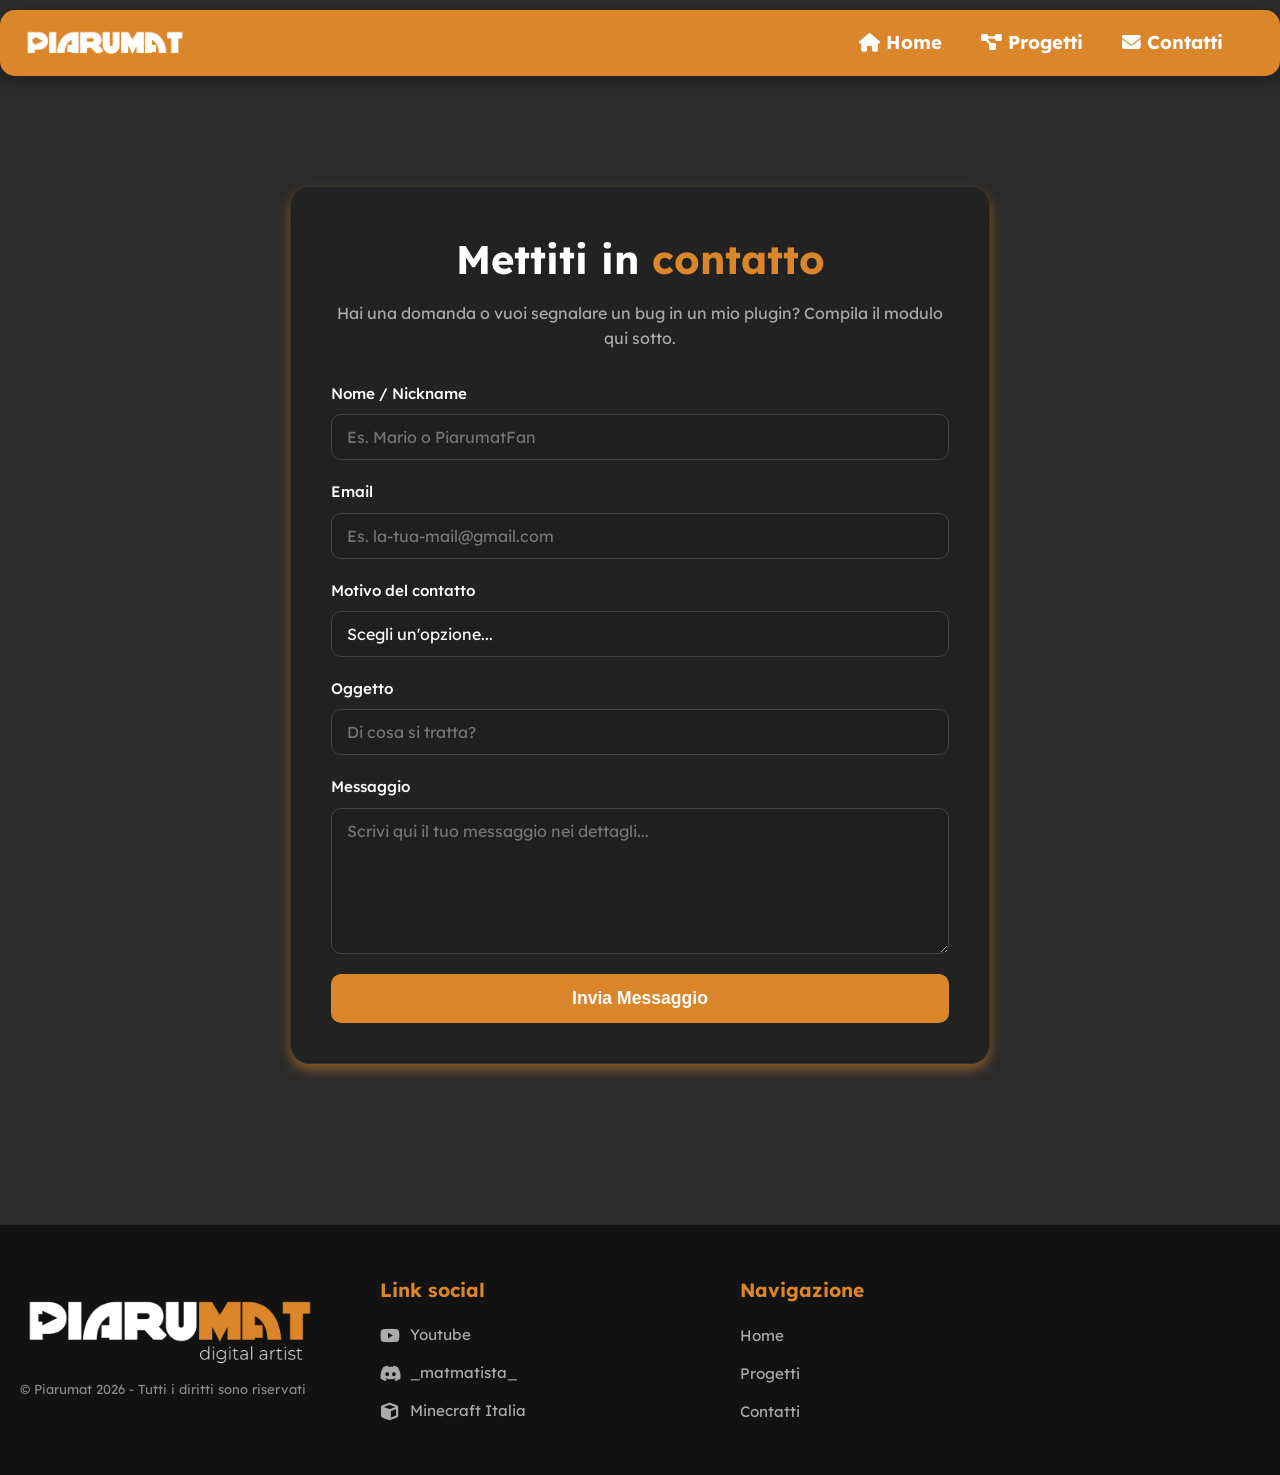
==== contatti.html @ 78df199c "Piarumat Website v2.0" ====
<!DOCTYPE html>
<html lang="it">
<head>
    <meta charset="UTF-8">
    <meta name="viewport" content="width=device-width, initial-scale=1.0">
    <title>Piarumat | Contatti</title>
    <link rel="stylesheet" href="style.css">
    <link rel="preconnect" href="https://fonts.googleapis.com">
    <link rel="preconnect" href="https://fonts.gstatic.com" crossorigin>
    <link href="https://fonts.googleapis.com/css2?family=Lexend:wght@100..900&display=swap" rel="stylesheet">
    <link rel="stylesheet" href="https://cdnjs.cloudflare.com/ajax/libs/font-awesome/6.4.0/css/all.min.css">
    <link rel="stylesheet" href="https://unpkg.com/aos@next/dist/aos.css" />
    <link rel="icon" type="image/png" href="icon.png">
</head>
<body>
    <video autoplay loop muted playsinline id="video-sfondo">
        <source src="background.mp4" type="video/mp4">
        Il tuo browser non supporta i video come sfondo.
    </video>
    <header>
    <div class="logo-container">
        <img src="logo.png" alt="Piarumat Logo" class="site-logo">
    </div>
    
    <nav id="nav-menu">
        <ul>
            <li><a href="index.html"><i class="fa-solid fa-house"></i>  Home</a></li>
            <li><a href="progetti.html"><i class="fa-solid fa-diagram-project"></i>  Progetti</a></li>
            <li><a href="contatti.html" class="pagina-corrente"><i class="fa-solid fa-envelope"></i>  Contatti</a></li>
        </ul>
    </nav>

    <button class="hamburger-btn" id="hamburger">
        <span></span>
        <span></span>
        <span></span>
    </button>
</header>
    <section class="contatti-section">
        <div class="contatti-container" data-aos="fade-up">
            <h2 data-aos="fade-up" data-aos-delay="100">Mettiti in <span>contatto</span></h2>
            <p class="sottotitolo"data-aos="fade-up" data-aos-delay="300">Hai una domanda o vuoi segnalare un bug in un mio plugin? Compila il modulo qui sotto.</p>
            <form id="contact-form">
                
                <input type="hidden" name="access_key" value="6b09fd2a-68c2-4d21-bdc4-8a108caff686">
                
                <input type="hidden" name="subject" id="hidden-subject">

                <div class="input-group">
                    <label for="nome">Nome / Nickname</label>
                    <input type="text" id="nome" name="name" required placeholder="Es. Mario o PiarumatFan">
                </div>

                <div class="input-group">
                    <label for="email">Email</label>
                    <input type="email" id="email" name="email" required placeholder="Es. la-tua-mail@gmail.com">
                </div>

                <div class="input-group">
                    <label for="categoria">Motivo del contatto</label>
                    <select id="categoria" required>
                        <option value="" disabled selected>Scegli un'opzione...</option>
                        <option value="[Info Generiche]">Informazioni Generali</option>
                        <option value="[Bug Report]">Segnalazione Bug (Plugin)</option>
                    </select>
                </div>

                <div class="input-group">
                    <label for="oggetto-utente">Oggetto</label>
                    <input type="text" id="oggetto-utente" required placeholder="Di cosa si tratta?">
                </div>

                <div class="input-group">
                    <label for="messaggio">Messaggio</label>
                    <textarea id="messaggio" name="message" rows="6" required placeholder="Scrivi qui il tuo messaggio nei dettagli..."></textarea>
                </div>

                <button type="submit" class="bottone-invia">Invia Messaggio</button>
            </form>

            <div id="form-result" class="form-result"></div>
        </div>
    </section>

    <script src="contatti.js"></script>
    <script src="hamburger.js"></script>
    <script src="https://unpkg.com/aos@next/dist/aos.js"></script>
<script>
  AOS.init({
    duration: 1000, // Durata standard dell'animazione (1 secondo)
    once: true,     // L'animazione avviene solo la prima volta che si scende
    offset: 120     // Fa partire l'animazione 120px prima che l'elemento appaia
  });
</script>
<footer>
    <section class="main-footer">
    <div class="copyright-footer">
    <!-- Solo il logo grande -->
    <img src="pmlogo.png" alt="Piarumat Digital Artist" class="footer-logo-main">
    
    <!-- Scritta dei diritti sotto al logo -->
    <small>&copy; Piarumat 2026 - Tutti i diritti sono riservati</small>
</div>

        <div class="footer-socials">
            <h3>Link social</h3>
            <ul>
                <li>
                    <a href="https://www.youtube.com/channel/UCN0rccnhmolAXcbDa1HrVtg" target="_blank" title="Seguimi su Youtube">
                        <i class="fa-brands fa-youtube"></i> Youtube
                    </a>
                </li>
                <li>
                    <span title="Il mio nick discord">
                        <i class="fa-brands fa-discord"></i> _matmatista_
                    </span>
                </li>
                <li>
                    <a href="https://minecraft-italia.net/members/piarumat.53831/" target="_blank" title="Il mio profilo Minecraft Italia">
                        <i class="fa-solid fa-cube"></i> Minecraft Italia
                    </a>
                </li>
            </ul>
        </div>

        <div class="footer-nav">
            <h3>Navigazione</h3>
            <ul>
                <li><a href="index.html">Home</a></li>
                <li><a href="progetti.html">Progetti</a></li>
                <li><a href="contatti.html">Contatti</a></li>
            </ul>
        </div>
    </section>
</footer>
</body>
</html>
---- style.css ----
/* METTI QUESTO IN CIMA A TUTTO IL FILE style.css */
#video-sfondo {
    position: fixed !important;
    top: 0 !important;
    left: 0 !important;
    width: 100vw !important;
    height: 100vh !important;
    object-fit: cover !important;
    z-index: -9999 !important;
    pointer-events: none !important;
    /* ... le altre regole che abbiamo già messo ... */
    
    image-rendering: -webkit-optimize-contrast; /* Ottimizza la nitidezza su Chrome/Safari */
    image-rendering: crisp-edges;               /* Ottimizza su Firefox */
    transform: translateZ(0);                   /* Forza l'uso della scheda video (hardware acceleration) */
} 
/* RESET GENERALE */
* {
    margin: 0;
    padding: 0;
    box-sizing: border-box;
}
::selection {
  background-color: #DB862B; /* Colore dello sfondo */
  color: black;            /* Colore del testo */
}
::-webkit-scrollbar
    {
        display: none;
    }

/* MODIFICA IL BODY */
body {
    margin: 0;
    font-family: 'Lexend', sans-serif;
    background-color: #2b2b2b; /* Colore di riserva */
    color: #ffffff;
    line-height: 1.6;
    padding: 0;
    
    /* Questo assicura che il body faccia da base corretta */
    position: relative; 
    width: 100%;
    min-height: 100vh; /* Prende tutta l'altezza dello schermo */
    overflow-x: hidden; /* Evita fastidiosi scroll orizzontali */
}

/* MODIFICA L'HEADER */
header {
    background-color: #DB862B;
    display: flex; 
    align-items: center;
    justify-content: flex-end; /* Spinge tutti gli elementi a destra */
    gap: 10 px; /* Spazio tra il blocco dei link e l'icona a destra */
    width: 100%;
    max-width: 1500px; 
    margin: 0 auto 60px auto; 
    padding: 10px 25px;
    border-radius: 15px;
    box-shadow: 0 4px 15px rgba(0, 0, 0, 0.3);
    position: sticky !important;
    top: 10px; 
    z-index: 99999 !important; 
}

/* NUOVA REGOLA PER IL CONTENUTO SOTTOSTANTE */
.sito-centrato {
    max-width: 1250px; /* 3. IL RESTO DEL SITO RIMANE PIÙ STRETTO (es. 1250px o 1300px) */
    margin: 0 auto;    /* Lo centra perfettamente */
    width: 100%;
}

.logo-container {
    margin-right: auto;
}

/* Stile dell'icona del logo nella barra */
.site-logo {
    height: 40px; 
    vertical-align: middle;
    border-radius: 8px;
    margin-right: 12px;
}

.site-title {
    font-size: 18pt;
    font-weight: bold;
    color: #ffffff;
}

header nav {
    flex: initial;
    margin: 0;
}

/* 2. SPINGE IL MENU A DESTRA VICINO ALL'ICONA */
header nav {
    margin-left: auto; /* Riempie lo spazio a sinistra spingendo i link verso l'icona */
    margin-right: 20px;
}

header nav ul { 
    display: flex;
    gap: 15px; /* Distanza tra i singoli link */
    list-style: none;
    padding: 0;
    margin: 0;
}
/* I link del menu sopra l'arancione */
header nav ul li a {
    display: inline-block; 
    text-decoration: none;
    color: #ffffff;
    font-weight: bold;
    font-size: 14pt;
    padding: 8px 12px;
    border-radius: 8px;
    transition: transform 0.3s ease, background-color 0.3s ease; 
}

/* Quando passi sopra ai link del menu */
header nav ul li a:hover {
    color: #ffffff;
    transform: translateY(-4px); 
}
.site-logo, 
.header-right {
    display: flex;
    align-items: center;
}
/* ---HERO SECTION--- */
.hero {
    width: 100%;
    padding: 80px 0; /* Spazio sopra e sotto la sezione */
    display: flex;
    justify-content: center;
}

.hero-container {
    max-width: 1100px; /* Allineato alla larghezza del resto del sito */
    width: 90%;
    display: flex;
    align-items: center; /* Centra verticalmente testo e immagine */
    justify-content: space-between;
    gap: 40px;
    margin-bottom: 35px; /* Stacca la sezione hero dal resto del contenuto */
}

.hero-text {
    flex: 1; /* Prende metà dello spazio */
}

.hero-text h1 {
    font-size: 4rem; /* Titolo molto grande */
    color: white;
    margin-bottom: 20px;
    line-height: 1.1;
    opacity: 0; /* Nasconde l'elemento all'inizio */
}

.hero-text h1 span {
    color: #DB862B; /* Il tuo arancione */
}

.hero-text p {
    font-size: 1.3rem;
    color: #cccccc;
    line-height: 1.6;
    max-width: 600px;
    opacity: 0;
}

.hero-image {
    flex: 1;
    display: flex;
    justify-content: center;
    opacity: 0;
}

.hero-image img {
    max-width: 550px; /* Regola la grandezza della skin */
    height: auto;
    /* Effetto "ombra luminosa" arancione dietro la skin per modernità */
    filter: drop-shadow(0 0 30px rgba(219, 134, 43, 0.2));
    padding-left: 100px;
}

/* ─── STRUTTURA DELLE COLONNE (EX TABELLA) ─── */
.colonne-container {
    display: flex;
    justify-content: space-between; /* Spinge i due elementi ai lati opposti */
    gap: 30px; /* Crea lo spazio perfetto in mezzo senza rompere i bordi esterni */
    width: 100%;
    margin-bottom: 40px;
}

/* I titoli delle sezioni riprendono l'arancione */
h3, h2 {
    font-size: 17pt;
    color: #DB862B;
    margin-bottom: 15px;
}

#bio {
    font-size: 14pt;
    background: rgba(32, 32, 32, 0.7); 
    backdrop-filter: blur(12px);       
    -webkit-backdrop-filter: blur(12px);
    padding: 25px;
    padding-top: 40px;
    border-radius: 12px;
    flex: 1; /* Dice alla bio di prendersi tutto lo spazio che le Skills lasciano libero */
    border-color: #464646;
    border-width: 1px;
    border-style: solid;
}

#skills {
    font-size: 14pt;
    background: rgba(32, 32, 32, 0.7); 
    backdrop-filter: blur(12px);       
    -webkit-backdrop-filter: blur(12px);
    padding: 25px;
    padding-top: 40px;
    border-radius: 12px;
    padding-bottom: 50px;
    border-color: #464646;
    border-width: 1px;
    border-style: solid;
    /* TRUCCO PER L'ESPANSIONE VERSO SINISTRA: */
    flex-shrink: 0; /* Impedisce al box di rimpicciolirsi sotto la dimensione del suo testo */
    width: auto;    /* Si adatta in automatico al contenuto */
}

#skills ul {
    padding-left: 20px;
}

#skills ul li {
    margin-bottom: 8px;
}
/* CONTAINER DELLA SEZIONE (Racchiude titolo + pillole) */
.sezione-passioni {
    text-align: center;      /* Centra perfettamente sia il titolo che le pillole */
    margin-bottom: 50px;     /* Spazio generoso per staccarsi dal blocco HyperMC sotto */
    margin-top: 100px;          /* Stacca la sezione passione dalle colonne sopra */
}

.sezione-passioni h2 {
    font-size: 20pt;         /* Dimensione d'impatto ma non esagerata */
    color: #DB862B;          /* L'arancione del tuo brand */
    margin-bottom: 25px;     /* Crea il giusto spazio tra il titolo e le pillole sotto */
    font-weight: 600;        /* Bello nitido grazie al font Lexend */
    letter-spacing: 0.5px;   /* Un pizzico di spazio tra le lettere per un look più moderno */
}

/* CONTAINER DELLE PILLOLE (Modificato solo per il display) */
.passioni-container {
    display: flex;
    justify-content: center; 
    flex-wrap: wrap;        
    gap: 20px;              
}
/* CONTAINER DELLE PASSIONI */
.passioni-container {
    display: flex;
    justify-content: center;
    flex-wrap: wrap;
    gap: 15px;
    margin-bottom: 100px;
    padding: 10px 0;
}

/* STILE DELLA SINGOLA PILLOLA */
.pillola {
    background: rgba(32, 32, 32, 0.7); 
    backdrop-filter: blur(12px);       
    -webkit-backdrop-filter: blur(12px);
    color: #ffffff;
    padding: 16px 24px;
    border-radius: 40px;
    font-size: 11pt;
    font-weight: 500;
    border: 1px solid #464646;
    display: inline-flex;
    align-items: center;
    gap: 8px;
    /* Transizione specifica per movimento, colore e ombra */
    transition: transform 0.3s ease, background-color 0.3s ease, box-shadow 0.3s ease;
    cursor: pointer;
}

/* Effetto al passaggio del mouse */
.pillola:hover {
    background-color: #DB862B;
    color: #ffffff;
    transform: translateY(-5px);
    box-shadow: 0 6px 15px rgba(219, 134, 43, 0.4);
}
/* --- SEZIONE CONTATTAMI HOME --- */
.contattami-home {
    width: 100%;
    background: rgba(32, 32, 32, 0.7); 
    backdrop-filter: blur(12px);       
    -webkit-backdrop-filter: blur(12px);
    padding: 30px;
    border-radius: 15px;
    font-size: 14pt;
    text-align: left;
    margin-bottom: 70px;
    border-color: #464646;
    border-width: 1px;
    border-style: solid;
    opacity: 0;
}
.riga-consigli {
    display: flex;
    align-items: center;  /* Centra verticalmente il titolo e il paragrafo tra loro */
    gap: 40px;            /* Crea lo spazio preciso in mezzo tra il titolo e il testo */
    width: 100%;
}

.riga-consigli h2 {
    padding-left: 20px;   /* Mantiene lo spostamento verso destra del solo titolo che volevi prima */
    flex-shrink: 0;       /* Impedisce al titolo di stringersi se il paragrafo è lungo */
}

.testo-destra {
    flex: 1;
    display: flex;
    justify-content: space-between; /* Spinge il testo a sinistra e il bottone a destra */
    align-items: center;            /* Li tiene allineati dritti sulla stessa linea */
    gap: 20px;
}
.bottone-consigli {
    margin-top: 15px;
    display: inline-block;
    background-color: #DB862B;
    color: #ffffff;
    padding: 12px 30px;
    font-weight: bold;
    border-radius: 25px; /* Bottone a pillola arrotondato */
    margin-top: 15px;
    box-shadow: 0 4px 10px rgba(0,0,0,0.2);
    text-decoration: none;
    align-items: center;
    transition: 0.3s;
}
.bottone-consigli:hover {
    color: #ffffff;
    text-decoration: none;
    transform: translateY(-5px);
}

/* BOX HYPERMC GENERALE */
#progetto-principale {
    width: 100%;        
    text-align: left;
    padding: 30px;
    padding-top: 40px;
    background: rgba(32, 32, 32, 0.7); 
    backdrop-filter: blur(12px);       
    -webkit-backdrop-filter: blur(12px);
    border-radius: 15px;
    margin-bottom: 40px;
    border-color: #464646;
    border-width: 1px;
    border-style: solid;
    content-visibility: auto; /* Aiuta il browser a calcolare il blocco */
    overflow: visible !important; /* Impedisce che l'animazione laterale nasconda l'elemento */ 
}
#progetto-principale [data-aos] {
    opacity: 1 !important;
    transform: none !important;
    transition: transform 0.8s ease, opacity 0.8s ease !important;
}

/* CONTENITORE RIGENERATO */
.progetto-contenuto {
    display: flex;
    align-items: center;  /* Tiene allineati verticalmente il testo e l'immagine */
    gap: 40px;            /* Spazio in mezzo tra il testo e lo screenshot */
}
/* IL TESTO A SINISTRA PRENDE LO SPAZIO LIBERO */
.progetto-testo {
    flex: 1;
    font-size: 14pt;              
}

/* L'IMMAGINE A DESTRA OCCUPA IL 45% */
#progetto-principale img {
    max-width: 45%;       
    height: auto;
    border-radius: 12px;
    box-shadow: 0 6px 20px rgba(0,0,0,0.4);
    border: 3px solid #DB862B;
    transform: translateY(-25px);
}

/* STILE DEL BOTTONE (Sotto il testo) */
#progetto-principale a {
    display: inline-block;
    background-color: #DB862B;
    color: #ffffff;
    padding: 12px 30px;
    font-weight: bold;
    border-radius: 25px; 
    margin-top: 50px; 
    box-shadow: 0 4px 10px rgba(0,0,0,0.2);
    text-decoration: none;
    transition: 0.3s;
}
#progetto-principale a:hover {
    color: #ffffff;
    text-decoration: none;
    transform: translateY(-5px);
}
.titolo-pagina {
    margin-top: 90px;
    font-size: 26pt;
    color: #DB862B;
    text-align: center;
    margin-bottom: 50px;
    font-weight: 800;
    margin-bottom: 90px;
}
/* Il contenitore principale che allinea i 3 blocchi del tuo disegno */
.sezione-progetti {
    display: grid;
    grid-template-columns: repeat(3, 1fr);
    justify-content: center;
    gap: 40px; /* Spazio laterale tra le colonne */
    max-width: 1200px;
    margin: 40px auto;
    padding: 0 20px;
}

/* La colonna verticale (Rettangolo + Bottone sotto) */
.colonna-progetto {
    flex: 1;
    display: flex;
    flex-direction: column;
    align-items: center; /* Centra il bottone sotto rispetto al rettangolo */
    gap: 25px; /* Spazio esatto del disegno tra il rettangolo e il bottone */
    opacity: 0; /* Partono invisibili e l'animazione le rende visibili */
    margin-bottom: 55px !important;
}
/* Il rettangolo grigio scuro con bordo arancione */
.scheda-grigia {
    background: rgba(32, 32, 32, 0.7); 
    backdrop-filter: blur(12px);       
    -webkit-backdrop-filter: blur(12px);
    border: 1px solid #464646; /* Bordo arancione esterno */
    border-radius: 60px; /* Molto arrotondato come da disegno */
    padding: 30px;
    width: 100%;
    box-sizing: border-box;
    display: flex;
    flex-direction: column;
    align-items: flex-start; /* Mantiene il testo allineato a sinistra */
}

/* Il contenitore interno dell'immagine (Bordo arancione interno) */
.box-immagine-progetto {
    width: 75%;
    margin: 0 auto 25px auto;
    aspect-ratio: 1 / 1;
    border: 1px solid #464646; /* Bordo arancione dell'immagine */
    border-radius: 45px; /* Angoli arrotondati interni */
    overflow: hidden;
    margin-bottom: 25px;
}

.box-immagine-progetto img {
    width: 100%;
    height: 100%;
    object-fit: cover;
}

/* Il testo "Testo..." a sinistra sotto l'immagine */
.titolo-progetto {
    width: 100%;
    color: #ffffff;
    font-size: 1.4rem;
    margin: 0;
    padding-left: 10px;
    text-align: center;
}
.testo-progetto {
    padding-top: 10px;
    color: #ffffff;
    font-size: 12pt;
    margin: 0;
    padding-left: 10px;
    text-align: left;
}

/* Il bottone ovale staccato sotto */
.bottone-esterno {
    position: relative;
    display: inline-flex; /* Cambiato in inline-flex per supportare la centratura e il transform */
    align-items: center;
    justify-content: center;
    background: rgba(32, 32, 32, 0.7); 
    backdrop-filter: blur(12px);       
    -webkit-backdrop-filter: blur(12px);
    color: #ffffff;
    border: 1px solid #464646;
    padding: 15px 100px;
    border-radius: 50px;
    text-decoration: none;
    width: fit-content;
    
    /* FONDAMENTALE: permette di animare sia il movimento che il colore e l'ombra */
    transition: transform 0.3s ease, background-color 0.3s ease, border-color 0.3s ease, box-shadow 0.3s ease;
}

.icona-bottone {
    position: absolute;
    top: 50%;
    transform: translateY(-50%); /* Centratura verticale dell'icona */
    right: 20px;
    width: 30px;
    height: 30px;
}

/* Effetto al passaggio del mouse */
.bottone-esterno:hover {
    background-color: #DB862B;
    border-color: #DB862B;
    transform: translateY(-5px); /* Si alza di 5px verso l'alto */
    box-shadow: 0 6px 15px rgba(219, 134, 43, 0.4); /* Ombra arancione sfumata */
}

.icona-bottone {
    fill: #ffffff;
}
/* NOTIFICA TOAST */
.toast {
    position: fixed;
    bottom: -70px; /* Inizialmente nascosta sotto lo schermo */
    left: 50%;
    transform: translateX(-50%);
    background: rgba(32, 32, 32, 0.7); 
    backdrop-filter: blur(12px);       
    -webkit-backdrop-filter: blur(12px);
    border: 1px solid #DB862B;
    color: #ffffff;
    padding: 14px 28px;
    border-radius: 40px;
    font-size: 11pt;
    font-weight: 500;
    display: flex;
    align-items: center;
    gap: 10px;
    backdrop-filter: blur(12px);
    -webkit-backdrop-filter: blur(12px);
    box-shadow: 0 6px 20px rgba(0, 0, 0, 0.6);
    z-index: 9999; /* Sta sopra a qualsiasi altro elemento */
    opacity: 0;
    transition: bottom 0.4s ease, opacity 0.4s ease;
    pointer-events: none;
}

.toast i {
    color: #DB862B;
    font-size: 1.2rem;
}

/* Classe aggiunta da JavaScript per mostrare la notifica */
.toast.mostra {
    bottom: 30px; /* Sale in posizione visibile */
    opacity: 1;
}
/* --- SEZIONE CONTATTI --- */
.contatti-section {
    width: 100%;
    padding: 60px 0;
    display: flex;
    justify-content: center;
}

.contatti-container {
    max-width: 700px; /* Più stretto per renderlo elegante e leggibile */
    width: 90%;
    background: rgba(32, 32, 32, 0.7); 
    backdrop-filter: blur(12px);       
    -webkit-backdrop-filter: blur(12px);
    padding: 40px;
    border-radius: 20px; /* Bordi arrotondati come i progetti */
    border: 1px solid #333;
    box-shadow: 0 6px 12px rgba(219, 134, 43, 0.5); /* Bagliore arancione per richiamare il tema */
    opacity: 0;
}

.contatti-container h2 {
    font-size: 2.5rem;
    color: white;
    margin-bottom: 10px;
    text-align: center;
    opacity: 0;
}

.contatti-container h2 span {
    color: #DB862B; /* Il tuo arancione */
}

.sottotitolo {
    color: #aaa;
    text-align: center;
    margin-bottom: 30px;
}

/* Gruppi di Input */
.input-group {
    display: flex;
    flex-direction: column;
    margin-bottom: 20px;
}

.input-group label {
    color: white;
    margin-bottom: 8px;
    font-weight: 500;
    font-size: 0.95rem;
}

/* Stile comune per input, select e textarea */
.input-group input, 
.input-group select, 
.input-group textarea {
    background: rgba(32, 32, 32, 0.7); 
    backdrop-filter: blur(12px);       
    -webkit-backdrop-filter: blur(12px);
    border: 1px solid #444;
    border-radius: 10px;
    padding: 12px 15px;
    color: white;
    font-family: inherit;
    font-size: 1rem;
    outline: none;
    transition: border-color 0.2s ease;
    appearance: none;   
}

.input-group input:focus, 
.input-group select:focus, 
.input-group textarea:focus {
    border-color: #DB862B; /* Diventa arancione quando clicchi */
    /* Crea un alone arancione sfumato attorno al campo cliccato */
    box-shadow: 0 0 8px rgba(219, 134, 43, 0.3);
    transform: scale(1.01); /* Espande il campo di un millimetro per farlo "andare incontro" all'utente */
}

/* Rende la textarea ridimensionabile solo in verticale */
.input-group textarea {
    resize: vertical;
}

/* Bottone Invia */
.bottone-invia {
    background-color: #DB862B;
    color: white;
    border: none;
    border-radius: 10px;
    padding: 14px;
    font-size: 1.1rem;
    font-weight: bold;
    cursor: pointer;
    width: 100%;
    transition: transform 0.2s ease, background-color 0.2s ease;
}

.bottone-invia:hover {
    background-color: #b86e22;
    transform: translateY(-2px);
}
/* Questa classe viene attivata quando il bottone è disabilitato (cioè durante l'invio) */
.bottone-invia:disabled {
    animation: pulsanteCaricamento 1.5s infinite ease-in-out;
    cursor: not-allowed;
    background-color: #b86e22; /* Diventa un arancione un po' più scuro */
}

/* Box dei risultati dell'invio */
.form-result {
    margin-top: 20px;
    padding: 15px;
    border-radius: 10px;
    text-align: center;
    display: none; /* Nascosto all'inizio */
}
.form-result.success {
    display: block;
    background-color: rgba(46, 204, 113, 0.2);
    color: #2ecc71;
    border: 1px solid #2ecc71;
}
.form-result.error {
    display: block;
    background-color: rgba(231, 76, 60, 0.2);
    color: #e74c3c;
    border: 1px solid #e74c3c;
}
/* --- FOOTER MAIN STYLES --- */
footer {
    background-color: #121212;
    color: #e0e0e0;
    border-top: 1px solid rgba(255, 255, 255, 0.1);
    padding: 50px 20px;
    width: 100%;
    box-sizing: border-box;
    margin-top: 100px;
}

.main-footer {
    max-width: 1200px;
    margin: 0 auto;
    display: flex;
    justify-content: space-between;
    align-items: flex-start;
    flex-wrap: wrap;
    gap: 40px;
    margin-right: 200px;
}

/* Allineamento delle 3 colonne principali */
.copyright-footer,
.footer-socials,
.footer-nav {
    flex: 1;
    min-width: 240px;
}

/* --- SEZIONE LOGO + COPYRIGHT --- */
.copyright-footer {
    display: flex;
    flex-direction: column;
    align-items: flex-start;
    gap: 10px; /* Spazio verticale tra il logo e la scritta dei diritti */
    margin-top: 20px;
}

/* Logo principale grande */
.footer-logo-main {
    max-width: 300px; /* Regola questo valore per la larghezza desiderata del logo */
    width: 100%;
    height: auto;
    object-fit: contain;
    display: block;
}

/* Testo del Copyright */
.copyright-footer small {
    color: #888888;
    font-size: 0.82rem;
    line-height: 1.4;
    margin: 0;
}

/* --- RESPONSIVE MOBILE --- */
@media (max-width: 768px) {
    .copyright-footer {
        align-items: center;
        text-align: center;
    }

    .footer-logo-main {
        max-width: 180px; /* Dimensioni leggermente ridotte su schermi piccoli */
    }
}

/* --- TITOLI E LINK (SOCIAL / NAVIGAZIONE) --- */
.main-footer h3 {
    color: #DB862B;
    font-size: 1.2rem;
    font-weight: 700;
    margin-bottom: 18px;
}

.footer-socials ul,
.footer-nav ul {
    list-style: none;
    padding: 0;
    margin: 0;
    display: flex;
    flex-direction: column;
    gap: 12px;
}

.footer-socials a,
.footer-socials span,
.footer-nav a {
    color: #aaaaaa;
    text-decoration: none;
    font-size: 0.95rem;
    display: inline-flex;
    align-items: center;
    gap: 10px;
    transition: color 0.25s ease, transform 0.25s ease;
}

.footer-socials i {
    font-size: 1.1rem;
    width: 20px;
    text-align: center;
}

.footer-socials a:hover,
.footer-nav a:hover {
    color: #ffffff;
    transform: translateX(4px);
}

/* --- UNICA MEDIA QUERY MOBILE --- */
@media (max-width: 768px) {
    footer {
        padding: 40px 20px;
    }

    .main-footer {
        flex-direction: column;
        gap: 35px;
        text-align: center;
    }

    .footer-socials ul,
    .footer-nav ul {
        align-items: center;
    }

    .footer-socials a:hover,
    .footer-nav a:hover {
        transform: translateY(-2px);
    }
}
/* Stile base del bottone hamburger per PC (Nascosto) */
.hamburger-btn {
    display: none; /* Questo lo fa sparire completamente su schermi grandi */
    flex-direction: column;
    justify-content: space-between;
    width: 30px;
    height: 21px;
    background: transparent;
    border: none;
    cursor: pointer;
    padding: 0;
}
/* Le tre linee dentro il bottone */
.hamburger-btn span {
    width: 100%;
    height: 3px;
    background-color: white; /* Puoi metterlo anche arancione #DB862B se preferisci! */
    border-radius: 3px;
    transition: all 0.3s ease; /* Servirà per le future animazioni */
}
/* ==========================================================================
   REGOLE PER MOBILE (Schermi inferiori a 768px)
   ========================================================================== */
@media (max-width: 768px) {

    /* 1. Il Body deve essere tassativamente resettato */
    body {
        margin: 0 !important;
        padding: 0 !important;
        overflow-x: hidden;
        width: 100% !important;
    }
 /* 2. L'header ora si adatta dinamicamente senza deformarsi */
    header {
        display: flex !important; 
        flex-direction: row !important;
        justify-content: space-between !important;
        align-items: center !important;
        position: sticky !important;
        top: 10px !important;
        border-radius: 15px !important; 
        box-sizing: border-box !important;
        width: 92% !important; 
        max-width: 500px !important; 
        margin: 0 auto 30px auto !important; 
        padding: 10px 15px !important; 
        z-index: 1001 !important; 
    }

    #video-sfondo {
        width: 100% !important;
        height: 100cqh !important; 
        min-height: -webkit-fill-available !important; 
        will-change: transform; 
    }

    /* 3. Evitiamo che il logo o il testo blocchino il ridimensionamento */
    .logo-container {
        display: flex !important;
        flex-direction: row !important;
        align-items: center !important;
        width: auto !important;
        max-width: 70% !important; 
    }

    .site-logo {
        height: 35px !important; 
        width: auto !important;
        margin-right: 8px !important;
        flex-shrink: 0 !important; 
    }
    
    .site-title {
        font-size: 14pt !important; 
        white-space: nowrap !important; 
    }

    /* --- IL CONTENITORE DEL MENÙ LATERALE --- */
    header nav {
        position: fixed !important;
        top: 0 !important;
        right: -100% !important; /* Ora si sposta solo il pannello dei link! */
        width: 250px !important;  
        height: 100vh !important; 
        background-color: #232323 !important; 
        border-left: 2px solid #DB862B !important; 
        display: flex !important; 
        flex-direction: column !important;
        padding-top: 100px !important; 
        transition: right 0.3s ease-in-out !important; 
        z-index: 999 !important; 
    }

    /* Quando il JS aggiunge .attivo, il menù entra visibilmente */
    header nav.attivo {
        right: 0 !important;
    }

    /* Gestione della lista interna */
    header nav ul {
        display: flex !important;
        flex-direction: column !important;
        list-style: none !important;
        margin: 0 !important;
        padding: 0 !important;
        gap: 15px !important;
    }

    header nav ul li {
        width: 100% !important;
    }

    header nav a {
        display: block !important;
        font-size: 16pt !important;
        padding: 12px 30px !important;
        text-decoration: none !important;
        color: #ffffff !important;
        text-align: left !important;
        /* LA RIGA MAGICA CHE RISOLVE IL BUG: */
        -webkit-tap-highlight-color: transparent !important;
    }

    /* Impedisce lo scorrimento orizzontale */
    html, body {
        overflow-x: hidden !important;
        width: 100% !important;
    }
    .pagina-corrente {
        color: #DB862B !important; /* Il tuo arancione di classe */
        font-weight: bold !important; /* Opzionale: lo rende anche in grassetto per farlo risaltare di più */
    }   

    /* --- STRUTTURA BOTTONE ORA CORRETTA --- */
    .hamburger-btn {
        display: flex !important;
        flex-direction: column !important;
        justify-content: space-between !important;
        width: 30px !important;
        height: 20px !important; 
        background: transparent !important;
        border: none !important;
        cursor: pointer !important;
        padding: 0 !important;
        z-index: 1002 !important; /* Rimane SEMPRE sopra al pannello ed è cliccabile */
    }

    .hamburger-btn span {
        width: 100% !important;
        height: 3px !important;
        background-color: #ffffff !important;
        border-radius: 5px !important;
        transition: all 0.3s ease !important;
        transform-origin: left center !important; 
    }  

    /* --- LA X PERFETTA --- */
    .hamburger-btn.attivo span:nth-child(1) {
        transform: translate(4px, -2px) rotate(45deg) !important;
        background-color: #DB862B !important; 
    }

    .hamburger-btn.attivo span:nth-child(2) {
        opacity: 0 !important; 
        transform: translateX(-10px) !important;
    }

    .hamburger-btn.attivo span:nth-child(3) {
        transform: translate(4px, 2px) rotate(-45deg) !important;
        background-color: #DB862B !important;
    }
    /* --- HERO SECTION MOBILE --- */
    .hero {
        padding: 40px 0 !important; /* Riduciamo lo spazio sopra e sotto su mobile */
    }

    .hero-container {
        flex-direction: column !important; /* Incolonna il testo e poi l'immagine sotto */
        text-align: center !important; /* Centra tutti i testi della hero */
        gap: 30px !important;
        margin-bottom: 40px !important;
    }

    .hero-text {
        width: 100% !important;
        display: flex !important;
        flex-direction: column !important;
        align-items: center !important; /* Centra il paragrafo se ha un max-width */
    }

    .hero-text h1 {
        font-size: 2.3rem !important; /* Titolo scalato, perfetto per schermi stretti */
        margin-bottom: 15px !important;
    }

    .hero-text p {
        font-size: 1.1rem !important; /* Didascalia leggermente più leggibile su telefono */
        max-width: 100% !important; /* Permette al testo di usare tutto lo spazio del telefono */
        padding: 0 10px !important; /* Evita che il testo tocchi i bordi dello schermo */
    }

    .hero-image {
        width: 100% !important;
    }

    .hero-image img {
        max-width: 280px !important; /* Ridimensiona la skin del creeper per farla stare nello schermo */
        padding-left: 0 !important; /* FONDAMENTALE: Rimuove i 100px del PC che decentravano la skin */
        filter: drop-shadow(0 0 20px rgba(219, 134, 43, 0.3)) !important; /* Manteniamo l'ombra figa */
    }
    /* --- COLONNE BIO E SKILLS MOBILE --- */
    .colonne-container {
        flex-direction: column !important; /* Incolonna Bio e poi Skills sotto */
        gap: 25px !important; /* Spazio verticale tra i due box */
        padding: 0 15px !important; /* Evita che i box tocchino i bordi del telefono */
        box-sizing: border-box !important;
    }

    #bio, #skills {
        width: 100% !important; /* Forza entrambi i box a prendere tutta la larghezza disponibile */
        flex: none !important; /* Disattiva i comportamenti flex del PC */
        flex-shrink: 1 !important; /* Permette al box delle skills di adattarsi allo schermo del telefono */
        box-sizing: border-box !important; /* Include il padding nel calcolo della larghezza */
        padding: 25px 20px !important; /* Riduciamo leggermente il padding per dare più spazio al testo */
    }
    
    /* Ottimizzazione dei testi nei box per schermi piccoli */
    #bio {
        font-size: 12pt !important; /* Un pelo più piccolo per non creare papiri infiniti sul telefono */
    }

    #skills {
        font-size: 12pt !important;
    }
    /* --- SEZIONE PASSIONI MOBILE --- */
    .sezione-passioni {
        margin-top: 70px !important;    /* Riduciamo lo stacco esagerato dal blocco sopra */
        margin-bottom: 70px !important; 
    }

    .sezione-passioni h2 {
        font-size: 1.6rem !important;    /* Titolo proporzionato per mobile */
        margin-bottom: 20px !important;
    }

    .passioni-container {
        gap: 10px !important;            /* Avviciniamo leggermente le pillole tra loro */
        padding: 10px 15px !important;   /* Crea un cuscinetto ai lati per non farle attaccare allo schermo */
        margin-bottom: 40px !important;  /* Ridotto lo stacco dal blocco HyperMC sotto */
    }

    .pillola {
        padding: 12px 18px !important;   /* Riduce la dimensione ma mantiene un'ottima area di touch */
        font-size: 10pt !important;      /* Testo leggermente più compatto ed elegante */
    }
    /* --- SEZIONE CONTATTAMI MOBILE --- */
    .contattami-home {
        width: 92% !important;        /* Segue la stessa larghezza armoniosa degli altri box */
        max-width: 500px !important;
        margin: 0 auto 40px auto !important; /* Lo centra nella pagina e riduce il margine sotto */
        padding: 30px 20px !important; /* Cuscinetto interno per il telefono */
        box-sizing: border-box !important;
        text-align: center !important; /* Centra il testo complessivo */
    }

    .riga-consigli {
        flex-direction: column !important; /* Incolonna Titolo -> Testo -> Bottone */
        gap: 20px !important;
    }

    /* Forza la sparizione di QUALSIASI tag <br> dentro la sezione contattami */
    .contattami-home br, 
    .riga-consigli br {
        display: none !important;
    }

    /* Assicuriamoci che il titolo h2 non abbia vincoli di larghezza */
    .riga-consigli h2 {
        padding-left: 0px !important; /* Rimuove tassativamente i 20px del PC */
        font-size: 1.4rem !important;
        text-align: center !important; /* Forza la centratura matematica del testo */
        width: 100% !important;
        margin-left: 0 !important;    /* Sicurezza contro eventuali altri margini ereditati */
        margin-right: 0 !important;
    }

    .testo-destra {
        flex-direction: column !important; /* Incolonna il paragrafo e il bottone */
        gap: 25px !important;
        width: 100% !important;
    }

    .testo-destra p {
        font-size: 11pt !important;
        color: #cccccc;
        line-height: 1.5;
    }

    .bottone-consigli {
        margin-top: 0 !important;     /* Resetta i margini del PC */
        width: 80% !important;        /* Diventa un bel bottone grande e centrale */
        max-width: 250px !important;
        padding: 14px 20px !important; /* Più comodo da premere con il pollice */
        border-radius: 45px !important; /* Mantiene la forma a pillola */
    }
    /* --- SEZIONE HYPERMC MOBILE --- */
    #progetto-principale {
        width: 92% !important;        /* Stessa larghezza coerente con gli altri box */
        max-width: 500px !important;
        margin: 0 auto 40px auto !important; /* Centrato con margine sotto */
        padding: 30px 20px !important; /* Padding interno ottimizzato */
        box-sizing: border-box !important;
        text-align: center !important; /* Centra testi e bottoni per il mobile */
    }

    .progetto-contenuto {
        flex-direction: column-reverse !important; /* TRUCCO: Incolonna mettendo PRIMA il testo e SOTTO l'immagine */
        gap: 25px !important;
    }

    .progetto-testo {
        width: 100% !important;
        font-size: 11pt !important; /* Testo leggibile ma proporzionato */
    }

    #progetto-principale img {
        max-width: 90% !important;  /* Ora l'immagine prende quasi tutta la larghezza del box */
        height: auto !important;
        transform: translateY(0) !important; /* ANNULLA lo spostamento verso l'alto del PC */
        margin: 10px auto 0 auto !important; /* La centra perfettamente */
    }

    #progetto-principale a {
        margin-top: 25px !important; /* Ridotto il super-stacco da 50px del PC */
        width: 80% !important;        /* Bottone bello largo, comodo da cliccare */
        max-width: 250px !important;
        padding: 14px 20px !important;
        box-sizing: border-box !important;
    }
    /* --- PAGINA I MIEI PROGETTI MOBILE --- */
    .titolo-pagina {
        padding-top: 30px !important;      /* Riduciamo lo spazio sopra il titolo */
        margin-top: 70px !important;    /* Riduciamo lo spazio gigante in alto */
        margin-bottom: 70px !important;
        font-size: 1.8rem !important;   /* Regoliamo il titolo principale */
    }

    .sezione-progetti {
        /* Passiamo da 3 colonne a 1 sola colonna */
        grid-template-columns: 1fr !important;
        
        /* Riduciamo leggermente i margini generali della sezione su mobile */
        margin: 20px auto;
        gap: 20px; /* Spazio ridotto per gli schermi piccoli */
    }

    .colonna-progetto {
        /* Rimuoviamo il flex che potrebbe dare fastidio */
        flex: none !important;
        width: 100%; /* La card prende tutta la larghezza disponibile sullo schermo del telefono */
        
        /* Spazio verticale tra un progetto e l'altro su mobile (leggermente ridotto rispetto al desktop) */
        margin-bottom: 40px !important; 
    }

    .scheda-grigia {
        border-radius: 40px !important;  /* Smussatura leggermente ridotta per fare spazio al testo */
        padding: 25px 20px !important;   /* Ottimizziamo lo spazio interno */
    }

    .box-immagine-progetto {
        width: 60% !important;           /* Stringiamo l'immagine per non farla diventare un testone enorme */
        max-width: 200px !important;
        border-radius: 30px !important;  /* Arrotondamento proporzionato */
        margin-bottom: 15px !important;
    }

    .testo-progetto {
        font-size: 11pt !important;      /* Testo leggermente più compatto per facilitare la lettura */
        padding-left: 5px !important;
    }

    .bottone-esterno {
        padding: 14px 0 !important;      /* Mantiene il padding verticale comodo */
        width: 100% !important;          /* FORZA il bottone a essere largo ESATTAMENTE come la card */
        max-width: 100% !important;      /* Rimuove qualsiasi blocco, costringendolo a seguire la colonna */
        text-align: center !important;
        box-sizing: border-box !important; /* Fondamentale per non farlo sbordare con i margini */
        margin-bottom: 40px !important;
    }
    
    .icona-bottone {
        right: 15px !important;          /* Avvicina l'icona di Modrinth al bordo destro nel display piccolo */
        width: 24px !important;          /* Icona un pelo più microscopica ed elegante */
        height: 24px !important;
    }
    /* --- PAGINA CONTATTI MOBILE --- */
    .contatti-section {
        padding: 40px 0 !important; /* Riduciamo lo spazio sopra e sotto il form */
    }

    .contatti-container {
        padding: 25px 20px !important; /* Riduciamo il padding interno per dare aria agli input */
        width: 92% !important; /* Lo allarghiamo leggermente per sfruttare lo schermo del telefono */
    }

    .contatti-container h2 {
        font-size: 1.8rem !important; /* Titolo più proporzionato, evita di andare a capo male */
        margin-bottom: 5px !important;
    }

    .sottotitolo {
        font-size: 0.95rem !important;
        margin-bottom: 25px !important;
    }

    /* Ottimizzazione dei campi di input per il touch */
    .input-group input, 
    .input-group select, 
    .input-group textarea {
        padding: 14px 12px !important; /* Input leggermente più alti, molto più facili da tappare col pollice */
        font-size: 16px !important; /* TRUCCO REALE: iOS non fa lo zoom fastidioso solo se il font è almeno 16px/1rem! */
        appearance: none;
    }

    /* Disattiviamo lo scale su mobile per evitare micro-scatti dello schermo */
    .input-group input:focus, 
    .input-group select:focus, 
    .input-group textarea:focus {
        transform: none !important; 
        box-shadow: 0 0 10px rgba(219, 134, 43, 0.4) !important; /* Accentuiamo leggermente il bagliore */
    }

    .bottone-invia {
        padding: 16px !important; /* Bottone più cicciotto, perfetto per il touch */
        font-size: 1.1rem !important;
    }
}
/* Animazione 1: Da grande a dimensione normale */
@keyframes rimpicciolisci {
    0% {
        transform: scale(1.2); /* Parte il 20% più grande */
        opacity: 0;
    }
    100% {
        transform: scale(1);   /* Torna alla dimensione normale */
        opacity: 1;
    }
}
@keyframes pulsanteCaricamento {
    0% { opacity: 1; }
    50% { opacity: 0.6; }
    100% { opacity: 1; }
}
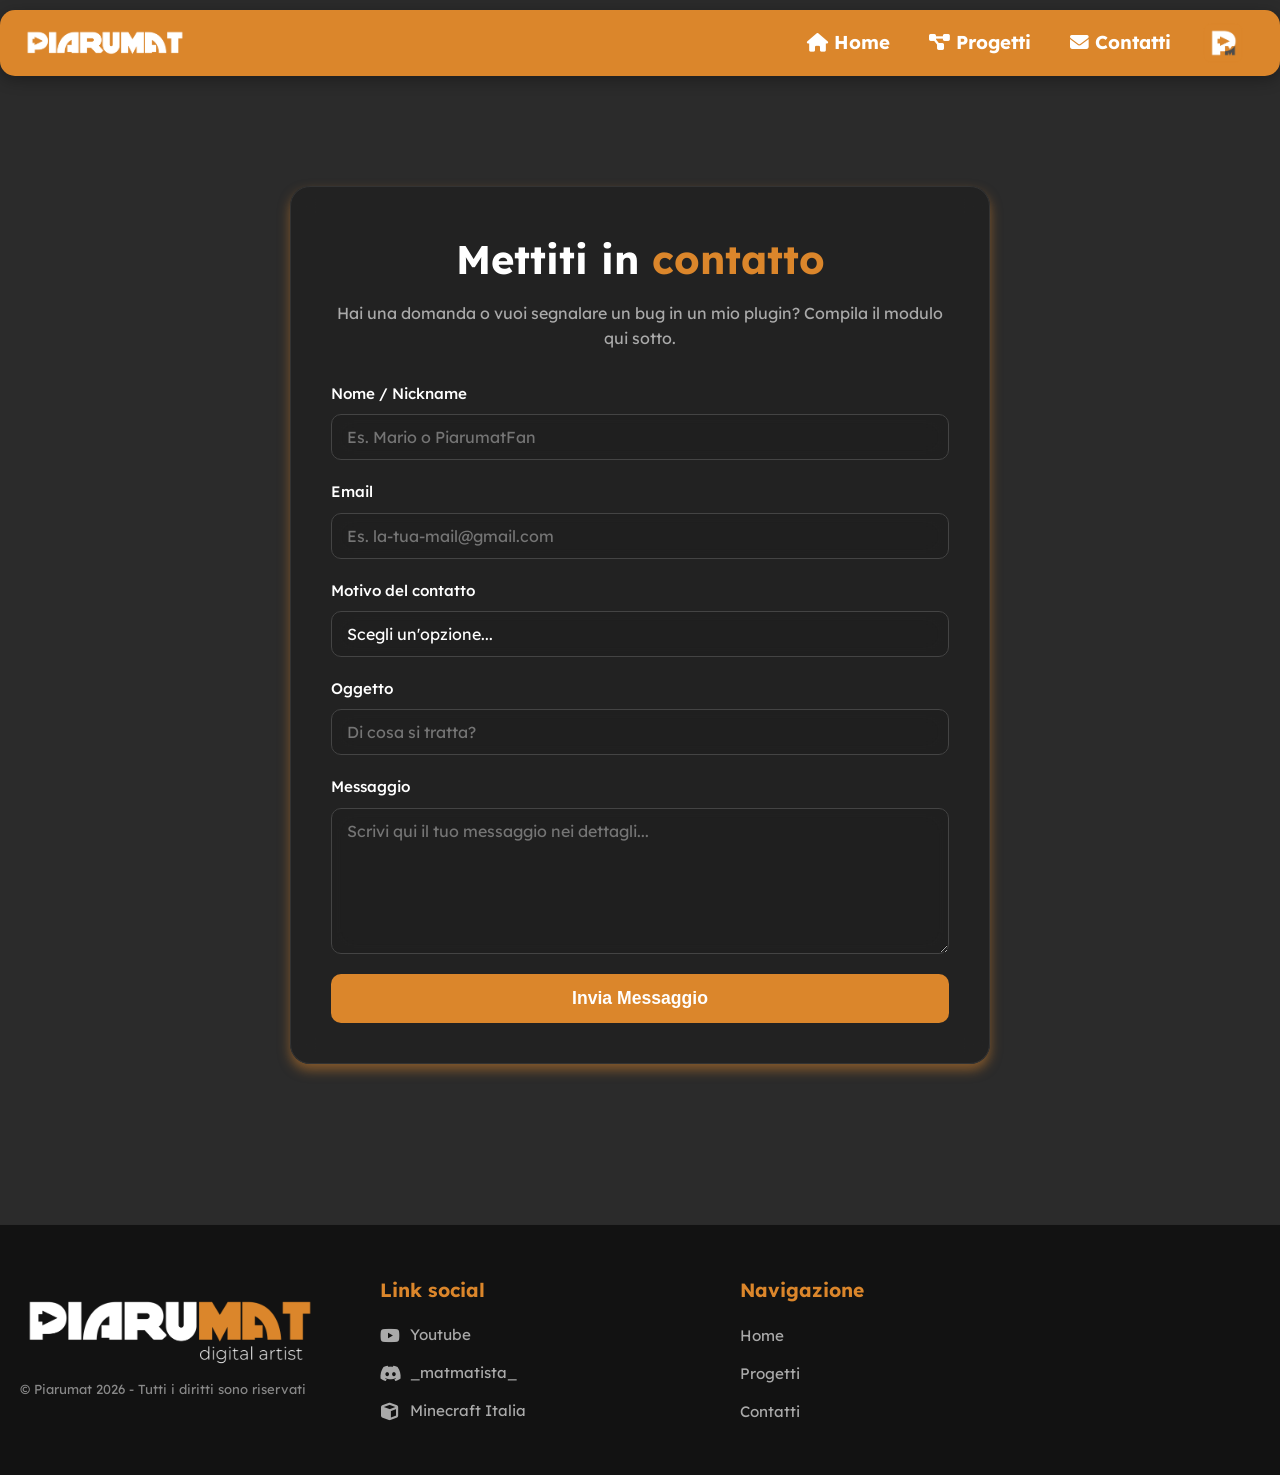
==== commit 4af4336f: "Piarumat Website v2.0.1" ====
--- a/contatti.html
+++ b/contatti.html
@@ -18,23 +18,30 @@
         Il tuo browser non supporta i video come sfondo.
     </video>
     <header>
+    <!-- 1. SINISTRA: Nome / Logo Testuale -->
     <div class="logo-container">
         <img src="logo.png" alt="Piarumat Logo" class="site-logo">
     </div>
     
+    <!-- 2. CENTRO: Link della navbar -->
     <nav id="nav-menu">
         <ul>
-            <li><a href="index.html"><i class="fa-solid fa-house"></i>  Home</a></li>
-            <li><a href="progetti.html"><i class="fa-solid fa-diagram-project"></i>  Progetti</a></li>
-            <li><a href="contatti.html" class="pagina-corrente"><i class="fa-solid fa-envelope"></i>  Contatti</a></li>
+            <li><a href="index.html" class="pagina-corrente"><i class="fa-solid fa-house"></i> Home</a></li>
+            <li><a href="progetti.html"><i class="fa-solid fa-diagram-project"></i> Progetti</a></li>
+            <li><a href="contatti.html"><i class="fa-solid fa-envelope"></i> Contatti</a></li> 
         </ul>
     </nav>
 
-    <button class="hamburger-btn" id="hamburger">
-        <span></span>
-        <span></span>
-        <span></span>
-    </button>
+    <!-- 3. DESTRA: Icona Logo + Tasto Hamburger -->
+    <div class="header-right">
+        <img src="icon.png" alt="Piarumat Icona" class="site-logo">
+
+        <button class="hamburger-btn" id="hamburger">
+            <span></span>
+            <span></span>
+            <span></span>
+        </button>
+    </div>
 </header>
     <section class="contatti-section">
         <div class="contatti-container" data-aos="fade-up">
